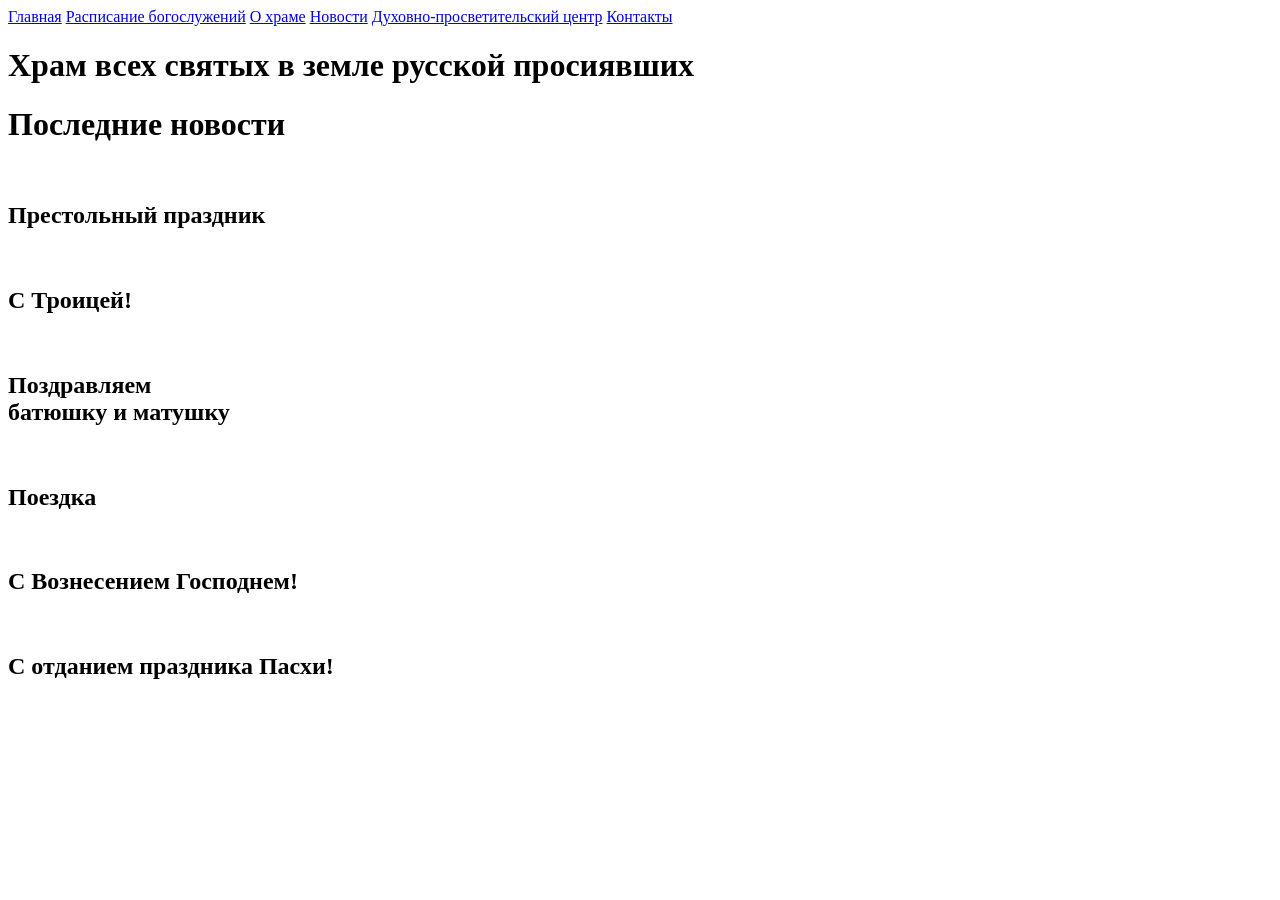
==== index.html @ 0bc71215 "Add files via upload" ====
<!DOCTYPE html>
<html lang="en">
  <head>
    <meta charset="UTF-8" />
    <meta name="viewport" content="width=device-width, initial-scale=1.0" />
    <title>Главная</title>
    <link rel="stylesheet" href="style/style.css">
    <link rel="stylesheet" title="theme" href="">
  </head>
  <body>
    <header>
      <div id="menu">
        <a href="index.html" class="menu_button">Главная</a>
        <a href="timetable.html" class="menu_button">Расписание богослужений</a>
        <a href="about.html" class="menu_button">О храме</a>
        <a href="news.html" class="menu_button">Новости</a>
        <!--<a href="notations.html" class="menu_button">Проповеди</a>-->
        <a href="aducation.html" class="menu_button">Духовно-просветительский центр</a>
        <a href="contacts.html" class="menu_button">Контакты</a>
        
      </div>
    </header>
    <main>
      <div id="main_img_container">
        <h1>Храм всех святых в земле русской просиявших</h1>
      </div>
      <h1 id="txt_news_main">Последние новости</h1>
      <div class="news">
        <a onclick='event.preventDefault();' class="news_card" id="0"><img src="style/img/news/1.jpg" alt="" /><h2>Престольный праздник</h2></a>
        <a onclick='event.preventDefault();' class="news_card" id="1"><img src="style/img/news/2.1.jpg" alt="" /><h2>С Троицей!</h2></a>
        <a onclick='event.preventDefault();' class="news_card" id="2"><img src="style/img/news/3.jpg" alt="" /><h2>Поздравляем<br> батюшку и матушку</h2></a>
        <a onclick='event.preventDefault();' class="news_card" id="3"><img src="style/img/news/4.jpg" alt="" /><h2>Поездка</h2></a>
        <a onclick='event.preventDefault();' class="news_card" id="4"><img src="style/img/news/5.jpg" alt="" /><h2>С Вознесением Господнем!</h2></a>
        <a onclick='event.preventDefault();' class="news_card" id="5"><img src="style/img/news/6.jpg" alt="" /><h2>С отданием праздника Пасхи!</h2></a>
      </div>
      
      <div class="article_content_hidden" id="article_window">
        
        <img src="style/img/1.jpg" alt="" class="article_img">
        <a onclick='event.preventDefault();' class="close_button"><img src="style/img/Union (1).png" alt=""></a>
        
        
      </div>
    </main>
    <footer>
    </footer>
  <script src="plan_A/script.js"></script>
  </body>
</html>
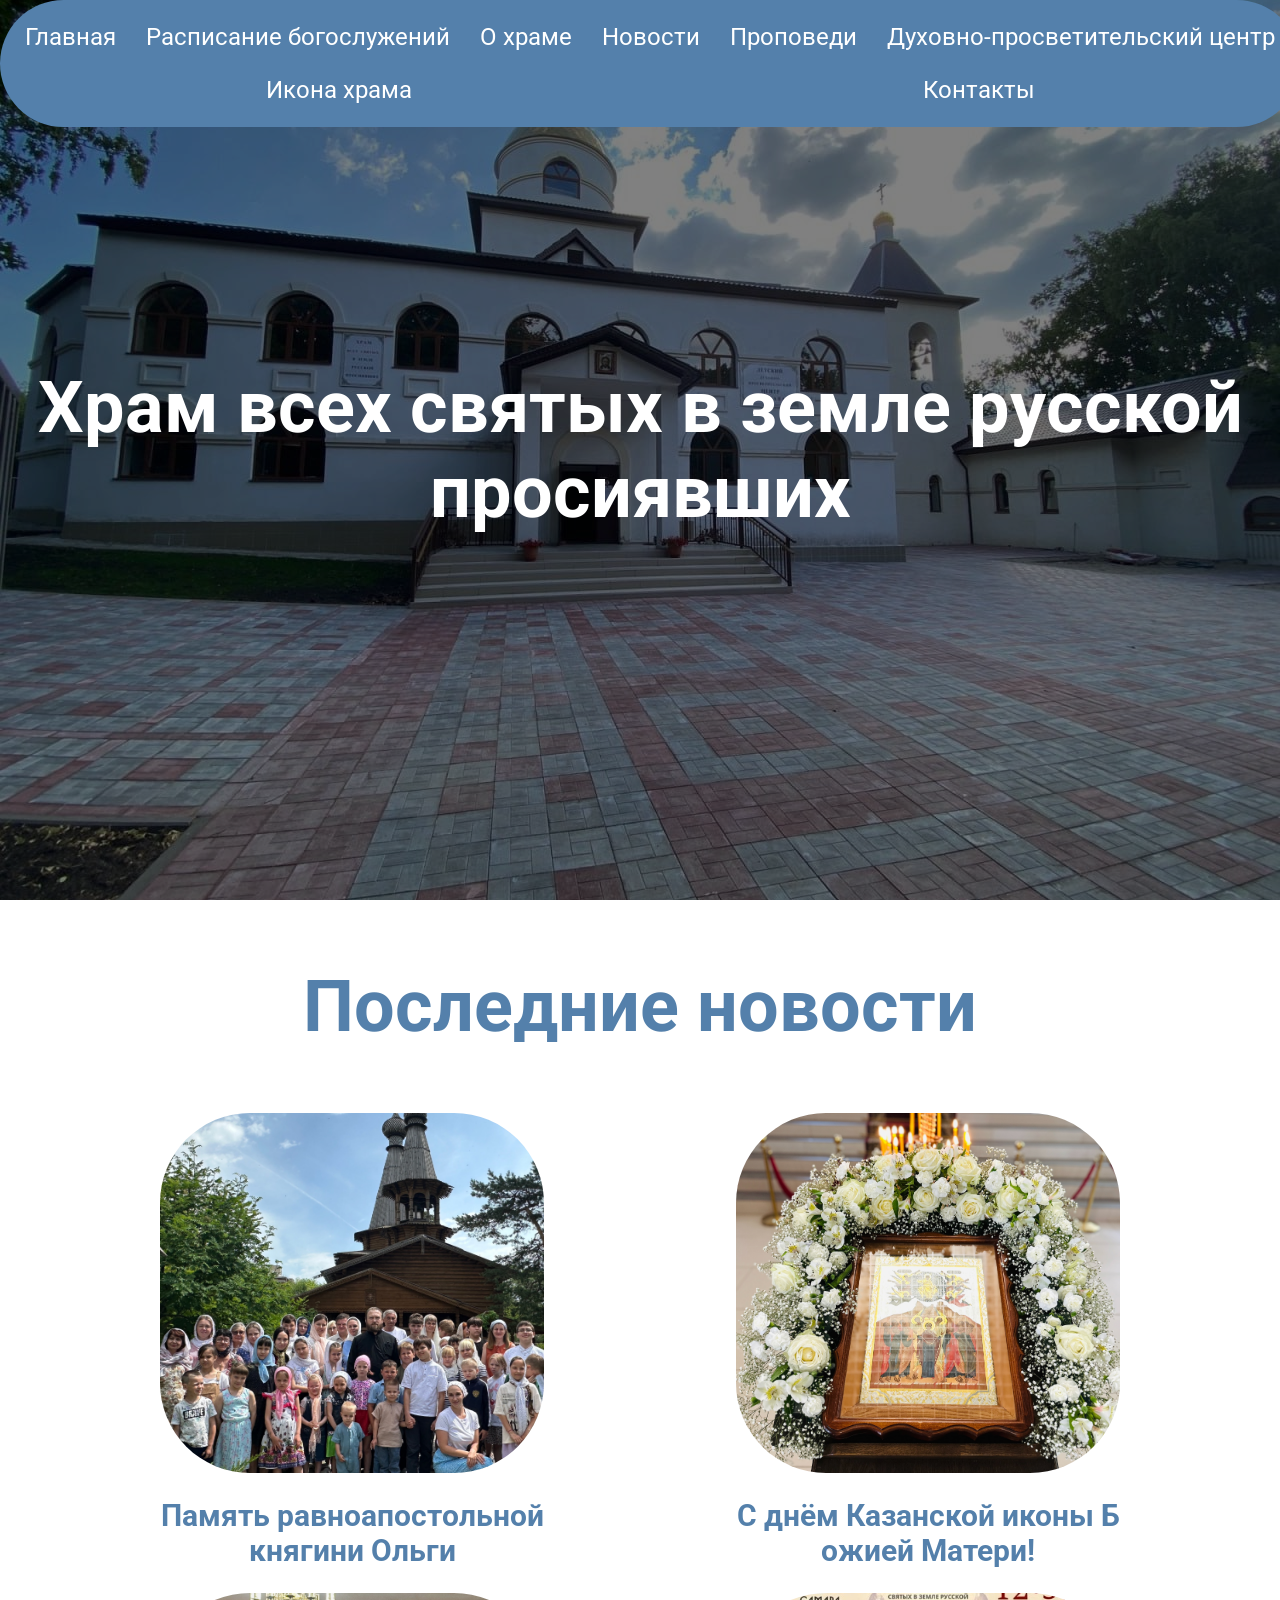
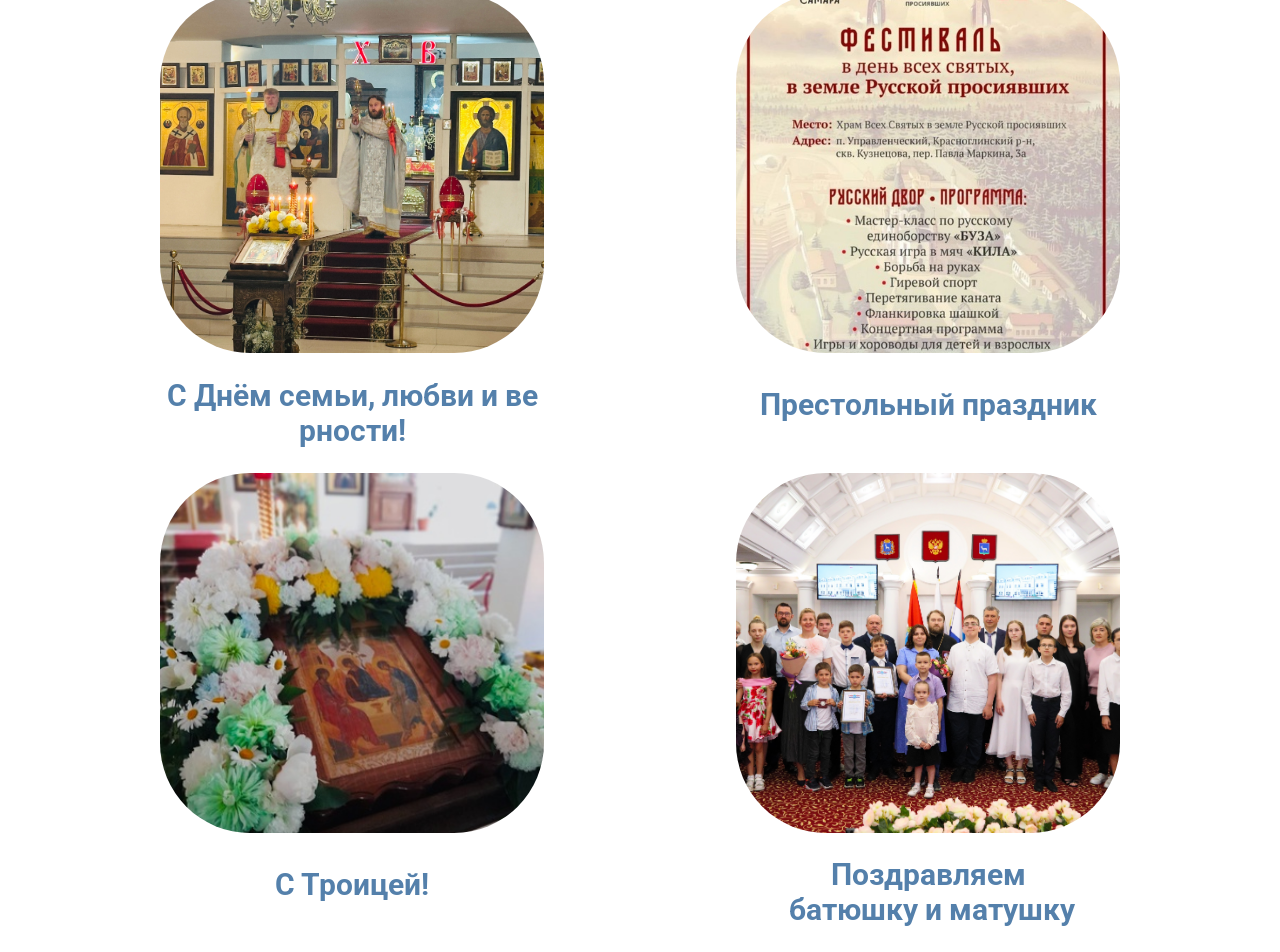
==== commit 6c65e0d8: "Update index.html" ====
--- a/index.html
+++ b/index.html
@@ -14,8 +14,9 @@
         <a href="timetable.html" class="menu_button">Расписание богослужений</a>
         <a href="about.html" class="menu_button">О храме</a>
         <a href="news.html" class="menu_button">Новости</a>
-        <!--<a href="notations.html" class="menu_button">Проповеди</a>-->
+        <a href="notations.html" class="menu_button">Проповеди</a>
         <a href="aducation.html" class="menu_button">Духовно-просветительский центр</a>
+        <a href="picture.html" class="menu_button">Икона храма</a>
         <a href="contacts.html" class="menu_button">Контакты</a>
         
       </div>
@@ -23,15 +24,19 @@
     <main>
       <div id="main_img_container">
         <h1>Храм всех святых в земле русской просиявших</h1>
+        
       </div>
       <h1 id="txt_news_main">Последние новости</h1>
       <div class="news">
+        
+        
+        
+        <a onclick='event.preventDefault();' class="news_card" id="3"><img src="style/img/news/4.jpg" alt="" /><h2>Память равноапостольной княгини Ольги</h2></a>
+        <a onclick='event.preventDefault();' class="news_card" id="4"><img src="style/img/news/5.jpg" alt="" /><h2>С днём Казанской иконы Божией Матери!</h2></a>
+        <a onclick='event.preventDefault();' class="news_card" id="5"><img src="style/img/news/6.jpg" alt="" /><h2>С Днём семьи, любви и верности!</h2></a>
         <a onclick='event.preventDefault();' class="news_card" id="0"><img src="style/img/news/1.jpg" alt="" /><h2>Престольный праздник</h2></a>
         <a onclick='event.preventDefault();' class="news_card" id="1"><img src="style/img/news/2.1.jpg" alt="" /><h2>С Троицей!</h2></a>
         <a onclick='event.preventDefault();' class="news_card" id="2"><img src="style/img/news/3.jpg" alt="" /><h2>Поздравляем<br> батюшку и матушку</h2></a>
-        <a onclick='event.preventDefault();' class="news_card" id="3"><img src="style/img/news/4.jpg" alt="" /><h2>Поездка</h2></a>
-        <a onclick='event.preventDefault();' class="news_card" id="4"><img src="style/img/news/5.jpg" alt="" /><h2>С Вознесением Господнем!</h2></a>
-        <a onclick='event.preventDefault();' class="news_card" id="5"><img src="style/img/news/6.jpg" alt="" /><h2>С отданием праздника Пасхи!</h2></a>
       </div>
       
       <div class="article_content_hidden" id="article_window">
--- a/style/style.css
+++ b/style/style.css
@@ -0,0 +1,621 @@
+@import url("https://fonts.googleapis.com/css2?family=Balsamiq+Sans:ital,wght@0,400;0,700;1,400;1,700&family=Roboto:ital,wght@0,100;0,300;0,400;0,500;0,700;0,900;1,100;1,300;1,400;1,500;1,700;1,900&display=swap");
+:root {
+  --txtSize: 28px;
+  --h1Size: 72px;
+  --h2Size: 40px;
+  --A_size: 24px;
+}
+* {
+  transition: all 0.5s;
+}
+body {
+  margin: 0px;
+  padding: 0px;
+  background-color: white;
+ 
+}
+h1 {
+  font-size: var(--h1Size);
+  text-align: center;
+  font-family: Roboto;
+  color: #5480ab;
+}
+h2 {
+  font-size: var(--h2Size);
+  text-align: center;
+  font-family: Roboto;
+   color: #5480ab;
+}
+p,
+li {
+  font-size: var(--txtSize);
+  text-align: center;
+  font-family: Roboto;
+}
+a {
+  font-size: var(--A_size);
+  font-family: Roboto;
+}
+.theme {
+  border: 1px solid black;
+  display: inline;
+  padding: 5px;
+  margin: 5px;
+}
+#menu {
+  padding: 10px;
+  display: flex;
+  justify-content: space-around;
+  flex-wrap: wrap;
+  background-color: #5480ab;
+  color: white;
+  border-radius: 90px;
+  position: fixed;
+  top: 0px;
+  align-items: center;
+  width: 100vi;
+}
+#menu > a {
+  text-decoration: none;
+  color: white;
+  margin: 1%;
+  padding: 0%;
+}
+#txt_news_main {
+  margin: 5% 0;
+}
+.news_card > img {
+  width: 30vi;
+  height: 70vh;
+  object-fit: cover;
+  border-radius: 90px;
+  grid-area: "img";
+}
+.news_card_2>img{
+  width: 30vi;
+  height: 70vh;
+  object-fit: cover;
+  border-radius: 90px;
+  grid-area: "img";
+}
+.news_card> h2 {
+  text-decoration: none;
+  display: inline;
+  word-break: break-all;
+  white-space: pre-wrap;
+  grid-area: "h2";
+}
+.news_card_2>h2{
+  text-decoration: none;
+  display: inline;
+  word-break: break-all;
+  white-space: pre-wrap;
+  grid-area: "h2";
+}
+.news {
+  display: flex;
+  justify-content: space-around;
+  flex-wrap: wrap;
+  padding: 0% 5%;
+}
+.news_card,.news_card_2 {
+  display: grid;
+  grid-template-columns: 1fr;
+  grid-template-rows: 1fr 0.3fr;
+  grid-template-areas:
+    "img"
+    "h2";
+  text-align: center;
+  margin: 0 5%;
+  width: 30vi;
+}
+a{
+  text-decoration: none;
+}
+#maps{
+  position:relative;
+  top: 10vh;
+  width:1000px;
+  height:800px;
+}
+#maps_div{
+  display: flex;
+  position:relative;
+  overflow:hidden;
+  justify-content: center;
+  margin: 10% 0;
+  width: 100vw;
+}
+#main_img_container{
+  display: flex;
+  justify-content: center;
+  align-items: center;
+  width: 100vi;
+  height: 100vh;
+}
+#main_img_container>h1{
+  color: white;
+}
+#main_img_container::before {
+  content: "";
+  width: 100vw;
+  height: 100vh;
+  background-image: url('img/2.jpg');
+  background-size: cover;
+  position: absolute;
+  top: 0;
+  left: 0;
+  background-position: center;
+  filter: brightness(.5);
+  z-index: -1;
+}
+.main_txt{
+    margin-top: 10%;
+}
+.article_content{
+  display: grid;
+  grid-template-columns: auto;
+  grid-template-rows: auto auto;
+  grid-template-areas: "img"
+                      "txt";
+  position: fixed;
+  padding-bottom: 10%;
+  top: 5%;
+  bottom: 5%;
+  left: 5%;
+  right: 5%;
+  background-color:aliceblue;
+  border:2px solid black;
+  border-radius: 90px;
+  overflow-y: auto;
+}
+#article_window_2{
+  grid-template-areas: "video";
+  grid-template-rows: auto;
+  bottom: 5%;
+}
+.article_content::-webkit-scrollbar{
+  opacity: 0;
+}
+.article_content_hidden{
+  display: none;
+  grid-template-columns: 1fr;
+  grid-template-rows: 0fr 10fr;
+  grid-template-areas: "img"
+                      "txt";
+  position: fixed;
+  top: 5%;
+  bottom: 5%;
+  left: 5%;
+  right: 5%;
+  background-color:aliceblue;
+  border:2px solid black;
+  border-radius: 90px;
+}
+.article_img{
+  width: 50%;
+  height: auto;
+  object-fit: cover;
+  grid-area: "img";
+  margin: 5% 25% ;
+}
+.article_txt{
+  grid-area: "txt";
+  margin: 10%;
+  margin-top: 0;
+
+}
+.close_button{
+  width: 3vi;
+  height: 3vh;
+  object-fit: cover;
+  position: fixed;
+  left: 90%;
+  bottom: 87%;
+}
+.close_button>img:hover{
+  transform: scale(1.2);
+  transition: 0.5s;
+}
+.close_button>img{
+  width: 80%;
+  height: 80%;
+  object-fit: cover;
+}
+#timetable{
+  display: grid;
+  grid-template-columns: 1fr 1fr 1fr 1fr 1fr 1fr 1fr ;
+  grid-template-rows: 0.5fr 1fr 1fr ;
+  grid-template-areas:"txt_1" "txt_2" "txt_3" "txt_4" "txt_5" "txt_6" "txt_7"
+                      "txt_8" "txt_9" "txt_10" "txt_11" "txt_12" "txt_13" "txt_14"
+                      "txt_15" "txt_16" "txt_17" "txt_18" "txt_19" "txt_20" "txt_21"   ;
+  margin: 15% 15% 5% 15%;
+}
+#timetable_img{
+  width: 50%;
+  margin: 10% 25%;
+  border: 1px solid black;
+}
+.about_img{
+  width: 50%;
+  margin: 5% 25%;
+}
+
+.video{
+  width: 80%;
+  margin: 10%;
+  height: 80%;
+  grid-area: "video";
+}
+#vk_button_contacts>img{
+  width: 20vw;
+  height: auto;
+}
+#tg_button_contacts>img{
+  width: 20vw;
+  height: auto;
+}
+#rutube_button_contacts>img{
+  width: 20vw;
+  height: auto;
+}
+#contacts_div_contacts{
+  display: flex;
+  justify-content: center;
+  margin:10% 29%;
+}
+#all_news_h1{
+  margin-top: 10%;
+}
+.timetable_txt{
+  border: 2px solid black;
+  margin: 0;
+}
+#timetable_txt_1{
+  grid-area: "txt_1";
+}
+#timetable_txt_2{
+  grid-area: "txt_2";
+}
+#timetable_txt_3{
+  grid-area: "txt_3";
+}
+#timetable_txt_4{
+  grid-area: "txt_4";
+}
+#timetable_txt_5{
+  grid-area: "txt_5";
+}
+#timetable_txt_6{
+  grid-area: "txt_6";
+}
+#timetable_txt_7{
+  grid-area: "txt_7";
+}
+#timetable_txt_8{
+  grid-area: "txt_8";
+}
+#timetable_txt_9{
+  grid-area: "txt_9";
+}
+#timetable_txt_10{
+  grid-area: "txt_10";
+}
+#timetable_txt_11{
+  grid-area: "txt_11";
+}
+#timetable_txt_12{
+  grid-area: "txt_12";
+}
+#timetable_txt_13{
+  grid-area: "txt_13";
+}
+#timetable_txt_14{
+  grid-area: "txt_14";
+}
+#timetable_txt_15{
+  grid-area: "txt_15";
+}
+#timetable_txt_16{
+  grid-area: "txt_16";
+}
+#timetable_txt_17{
+  grid-area: "txt_17";
+}
+#timetable_txt_18{
+  grid-area: "txt_18";
+}
+#timetable_txt_19{
+  grid-area: "txt_19";
+}
+#timetable_txt_20{
+  grid-area: "txt_20";
+}
+#timetable_txt_21{
+  grid-area: "txt_21";
+}
+.about_main_txt{
+  margin: 0 15%;
+}
+@media(max-width:1450px){
+  :root{
+    --h2Size:30px;
+  }
+  .news_card > img {
+    height: 40vh;
+  }
+  .news_card_2 > img {
+    height: 40vh;
+  }
+}
+
+@media(max-width:1050px){
+  :root{
+    --h2Size:24px;
+  }
+  .news_card > img {
+    height: 30vh;
+    border-radius: 50px;
+  }
+  .news_card_2 > img {
+    height: 30vh;
+    border-radius: 50px;
+  }
+  #timetable_img{
+    margin: 15% 10%;
+    width: 80%;
+  }
+  .main_txt{
+    margin-top: 20%;
+  }
+  #all_news_h1{
+    margin-top: 20%;
+  }
+  #contacts_div_contacts{
+  margin:20% 19%;
+}
+  #vk_button_contacts>img{
+  width: 30vw;
+  height: auto;
+}
+#tg_button_contacts>img{
+  width: 30vw;
+  height: auto;
+}
+#rutube_button_contacts>img{
+  width: 30vw;
+  height: auto;
+}
+  
+  #maps{
+  position:relative;
+  top: 10vh;
+  width:700px;
+  height:600px;
+}
+.close_button{
+  bottom: 90%;
+}
+#article_window_2{
+  height: 50%;
+}
+}
+@media(max-width:850px){
+  :root {
+    --txtSize: 28px;
+    --h1Size: 52px;
+    --h2Size: 32px;
+    --A_size: 16px;
+  }
+  #main_img_container::before{
+    height: 60vh;
+  }
+  #main_img_container{
+    height: 60vh;
+  }
+  #timetable{
+    margin: 30% 0% 0% 0%;
+  }
+  .news_card > img {
+    height: 32vh;
+    border-radius: 30px;
+
+  }
+  
+
+}
+@media(max-width:1200px){
+  #timetable{
+    margin: 30% 0% 0% 0%;
+  }
+  .timetable_txt{
+    font-size: 15px;
+  }
+}
+@media(max-width:500px){
+  :root {
+    --txtSize: 20px;
+    --h1Size: 48px;
+    --h2Size: 30px;
+    --A_size: 8px;
+  }
+  #menu>a{
+    margin: 5px;
+  }
+  #main_img_container::before{
+    height: 50%;
+  }
+  #main_img_container>h1{
+    margin-top: 20%;
+  }
+  #main_img_container{
+    height: 50%;
+    margin-bottom: 50%;
+  }
+  #txt_news_main{
+    margin-top: 20%;
+  }
+  .news_card>img{
+    max-width: 80vi;
+    max-height: 80vh;
+  }
+  .news_card_2>img{
+    max-width: 80vi;
+    max-height: 80vh;
+  }
+  #timetable{
+    margin: 30% 0% 0% 0%;
+  }
+  .timetable_txt{
+    font-size: 10px;
+  }
+  #maps{
+    width: 100vw;
+  }
+  #maps_div{
+    left: 0;
+  }
+  #article_window_2{
+  height: 40%;
+}
+}
+@media(max-width:450px){
+  :root {
+    --txtSize: 16px;
+    --h1Size: 24px;
+    --h2Size: 20px;
+    --A_size: 15px;
+  }
+  #main_img_container{
+    height: 50vh;
+  }
+  #menu{
+    padding: 0;
+  }
+  #main_img_container::before{
+    height: 60vh;
+  }
+  .news_card>img{
+    width: 80vi;
+    height: 50vh;
+    border-radius: 30px;
+  }
+  .news_card{
+    width: 80vi;
+
+  }
+  .news_card_2>img{
+    width: 80vi;
+    height: 50vh;
+    border-radius: 30px;
+  }
+  .news_card_2{
+    width: 80vi;
+
+  }
+  #timetable{
+    margin: 30% 0% 0% 0%;
+  }
+  #menu{
+    border-radius: 0;
+  }
+  #timetable_img{
+    margin: 25% 10%;
+    width: 80%;
+  }
+  .main_txt{
+    margin-top: 30%;
+  }
+  #all_news_h1{
+    margin-top: 30%;
+  }
+  #contacts_div_contacts{
+  margin:30% 19%;
+}
+  #vk_button_contacts>img{
+  width: 30vw;
+  height: auto;
+}
+#tg_button_contacts>img{
+  width: 30vw;
+  height: auto;
+}
+#rutube_button_contacts>img{
+  width: 30vw;
+  height: auto;
+}
+.close_button{
+  width: 5vi;
+  height: 3vh;
+  bottom: 90%;
+  left: 85%;
+}
+.article_img{
+  width: 75%;
+  margin: 12%;
+}
+.article_content{
+  bottom: 5%;
+  border-radius: 30px;
+}
+#main_img_container{
+  margin-bottom: 20%;
+}
+
+/*
+causes many problems
+#main_img_container::before{
+  top: 20vh;
+}
+#main_img_container{
+  margin-bottom: 10vh;
+}
+  */
+}
+@media(max-width:321px){
+  .news_card>img{
+    width: 90vi;
+    height: 80vh;
+    border-radius: 30px;
+  }
+  .news_card{
+    width: 90vi;
+  }
+  .news_card_2>img{
+    width: 90vi;
+    height: 80vh;
+    border-radius: 30px;
+  }
+  .news_card_2{
+    width: 90vi;
+  }
+  #timetable_img{
+    margin: 40% 10%;
+    width: 80%;
+  }
+  .main_txt{
+    margin-top: 40%;
+  }
+  #all_news_h1{
+    margin-top: 40%;
+  }
+  #contacts_div_contacts{
+  margin:40% 9%;
+  margin-bottom: 0;
+}
+  #vk_button_contacts>img{
+  width: 40vw;
+  height: auto;
+}
+#tg_button_contacts>img{
+  width: 40vw;
+  height: auto;
+}
+#rutube_button_contacts>img{
+  width: 40vw;
+  height: auto;
+}
+#article_window_2{
+  height: 30%;
+}
+}
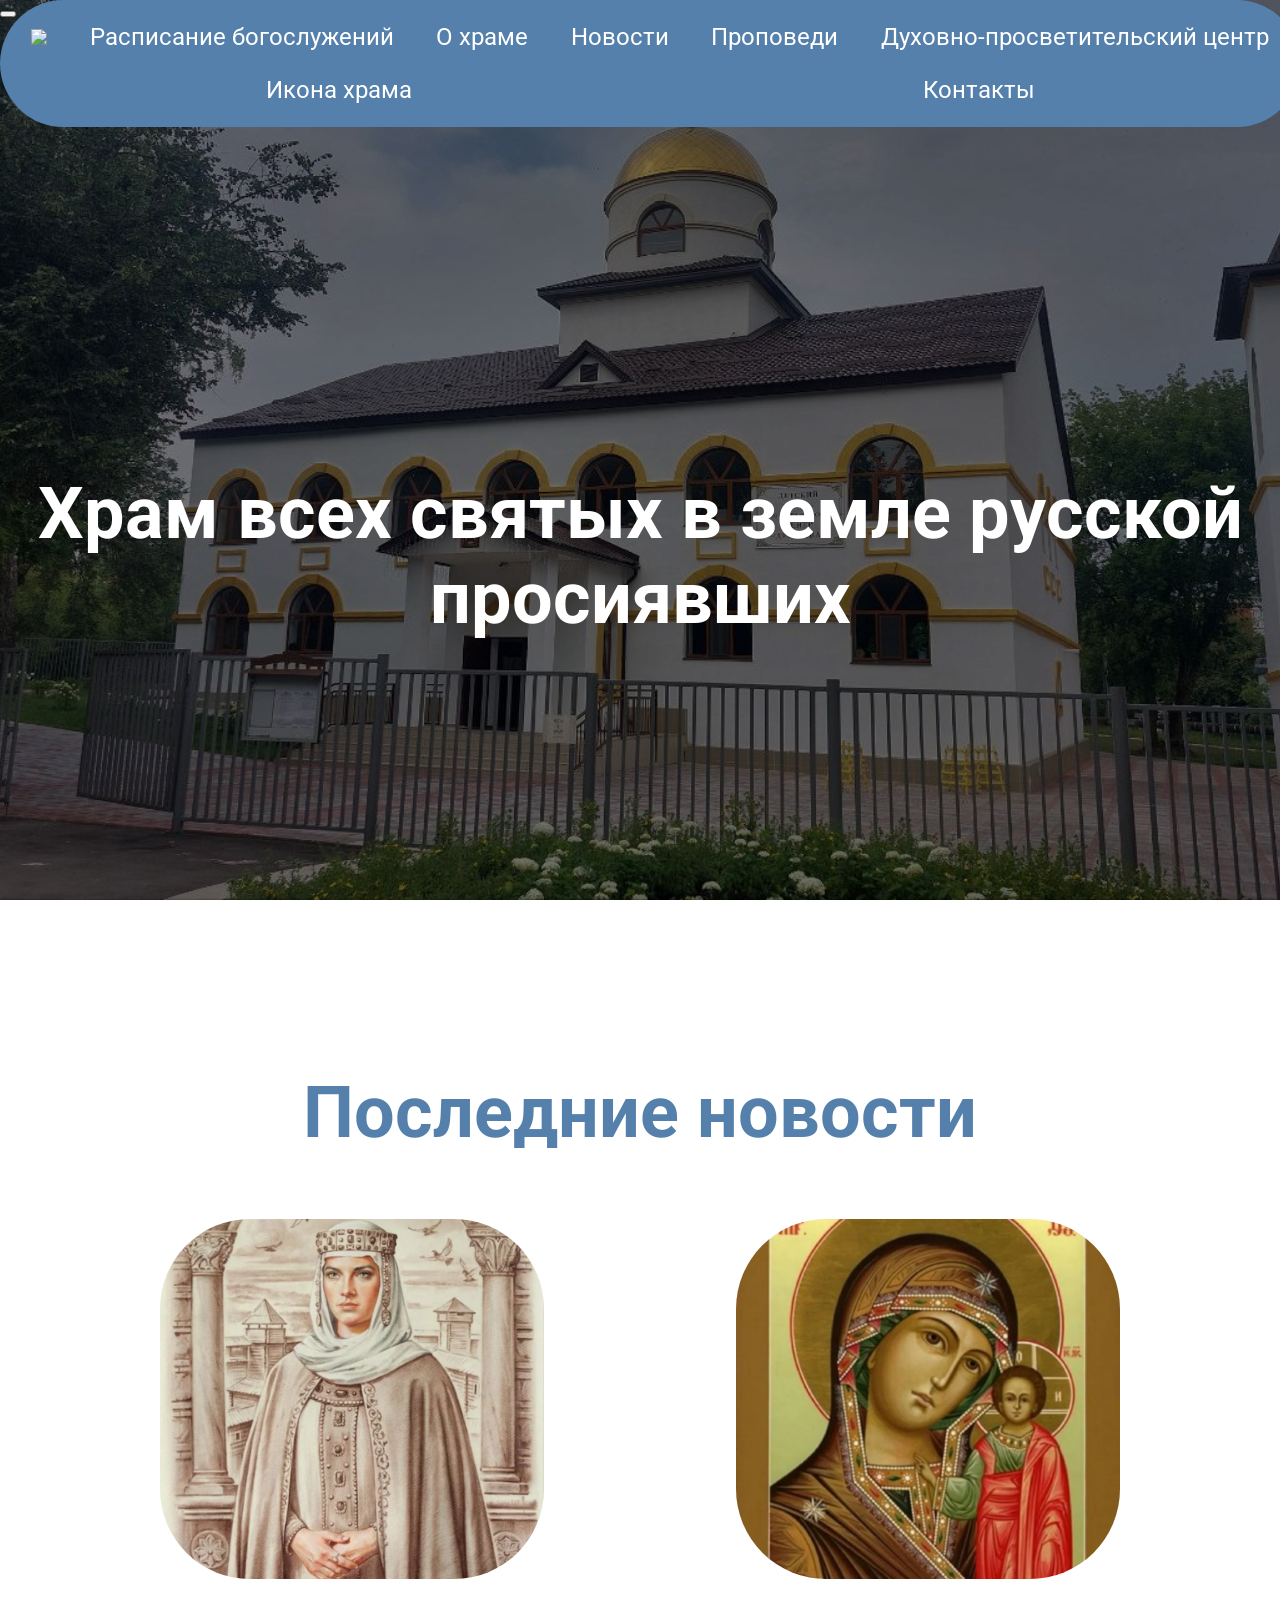
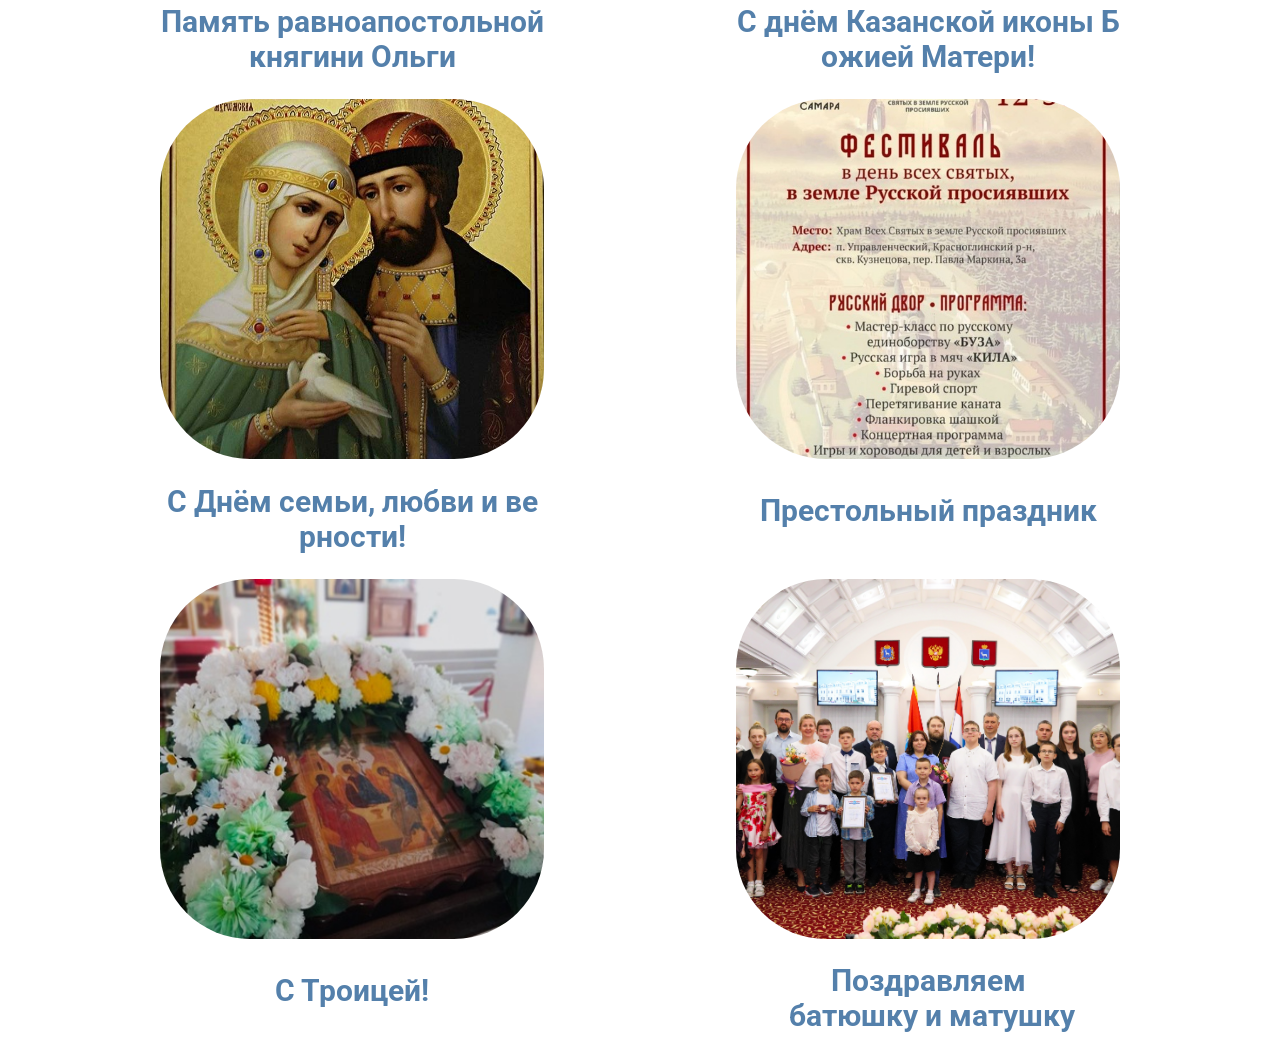
==== commit 732e5530: "Update index.html" ====
--- a/index.html
+++ b/index.html
@@ -10,7 +10,7 @@
   <body>
     <header>
       <div id="menu">
-        <a href="index.html" class="menu_button">Главная</a>
+        <a href="index.html" class="menu_button"><img src="style/img/11.jpg"></a>
         <a href="timetable.html" class="menu_button">Расписание богослужений</a>
         <a href="about.html" class="menu_button">О храме</a>
         <a href="news.html" class="menu_button">Новости</a>
@@ -20,6 +20,25 @@
         <a href="contacts.html" class="menu_button">Контакты</a>
         
       </div>
+        <button class="burger" id="burger" aria-label="Открыть меню">
+            <span></span>
+            <span></span>
+            <span></span>
+        </button>
+        <nav class="nav" id="nav">
+            <ul class="nav-list">
+              <a href="index.html" class="menu_button">Главная</a>
+                <a href="timetable.html" class="menu_button">Расписание богослужений</a>
+        <a href="about.html" class="menu_button">О храме</a>
+        <a href="news.html" class="menu_button">Новости</a>
+        <a href="notations.html" class="menu_button">Проповеди</a>
+        <a href="aducation.html" class="menu_button">Духовно-просветительский центр</a>
+        <a href="picture.html" class="menu_button">Икона храма</a>
+        <a href="contacts.html" class="menu_button">Контакты</a>
+            </ul>
+        </nav>
+
+        
     </header>
     <main>
       <div id="main_img_container">
--- a/style/style.css
+++ b/style/style.css
@@ -29,12 +29,15 @@
 p,
 li {
   font-size: var(--txtSize);
-  text-align: center;
+  text-align: justify;
   font-family: Roboto;
 }
 a {
   font-size: var(--A_size);
   font-family: Roboto;
+}
+.p_center{
+  text-align: center;
 }
 .theme {
   border: 1px solid black;
@@ -335,7 +338,7 @@
   grid-area: "txt_21";
 }
 .about_main_txt{
-  margin: 0 15%;
+  margin: 5% 20%;
 }
 @media(max-width:1450px){
   :root{
@@ -404,7 +407,7 @@
   :root {
     --txtSize: 28px;
     --h1Size: 52px;
-    --h2Size: 32px;
+    --h2Size: 28px;
     --A_size: 16px;
   }
   #main_img_container::before{
@@ -420,6 +423,9 @@
     height: 32vh;
     border-radius: 30px;
 
+  }
+  .article_content{
+    border-radius: 60px;
   }
   
 
@@ -479,6 +485,17 @@
   height: 40%;
 }
 }
+@media(max-width:600px){
+  :root{
+    --h1Size: 26px;
+    --h2Size: 22px;
+    --txtSize:20px;
+  }
+  .article_content{
+  bottom: 5%;
+  border-radius: 40px;
+}
+}
 @media(max-width:450px){
   :root {
     --txtSize: 16px;
@@ -487,13 +504,15 @@
     --A_size: 15px;
   }
   #main_img_container{
-    height: 50vh;
+    height: 55vh;
+    margin-top: 15%;
   }
   #menu{
     padding: 0;
   }
   #main_img_container::before{
     height: 60vh;
+    margin-top: 18%;
   }
   .news_card>img{
     width: 80vi;
@@ -572,7 +591,7 @@
 }
   */
 }
-@media(max-width:321px){
+@media(max-width:351px){
   .news_card>img{
     width: 90vi;
     height: 80vh;
@@ -618,4 +637,5 @@
 #article_window_2{
   height: 30%;
 }
-}
+
+}
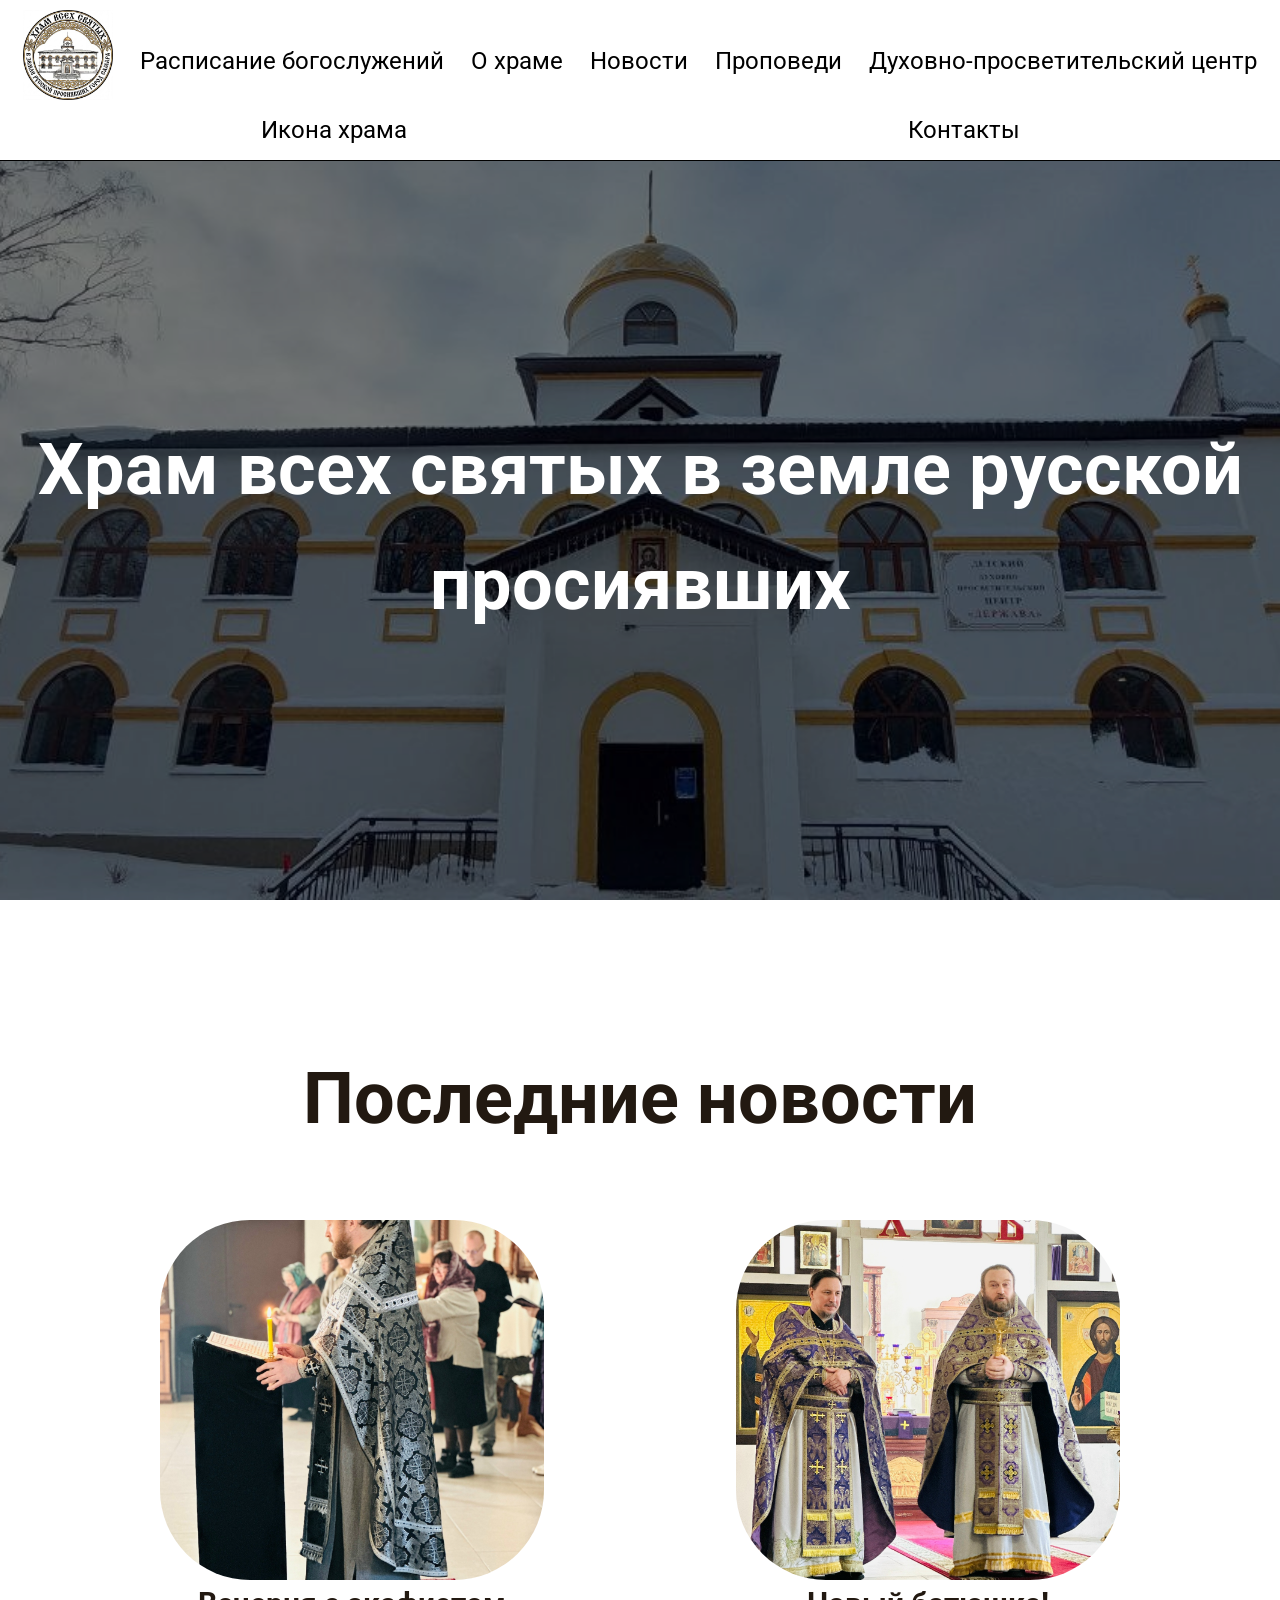
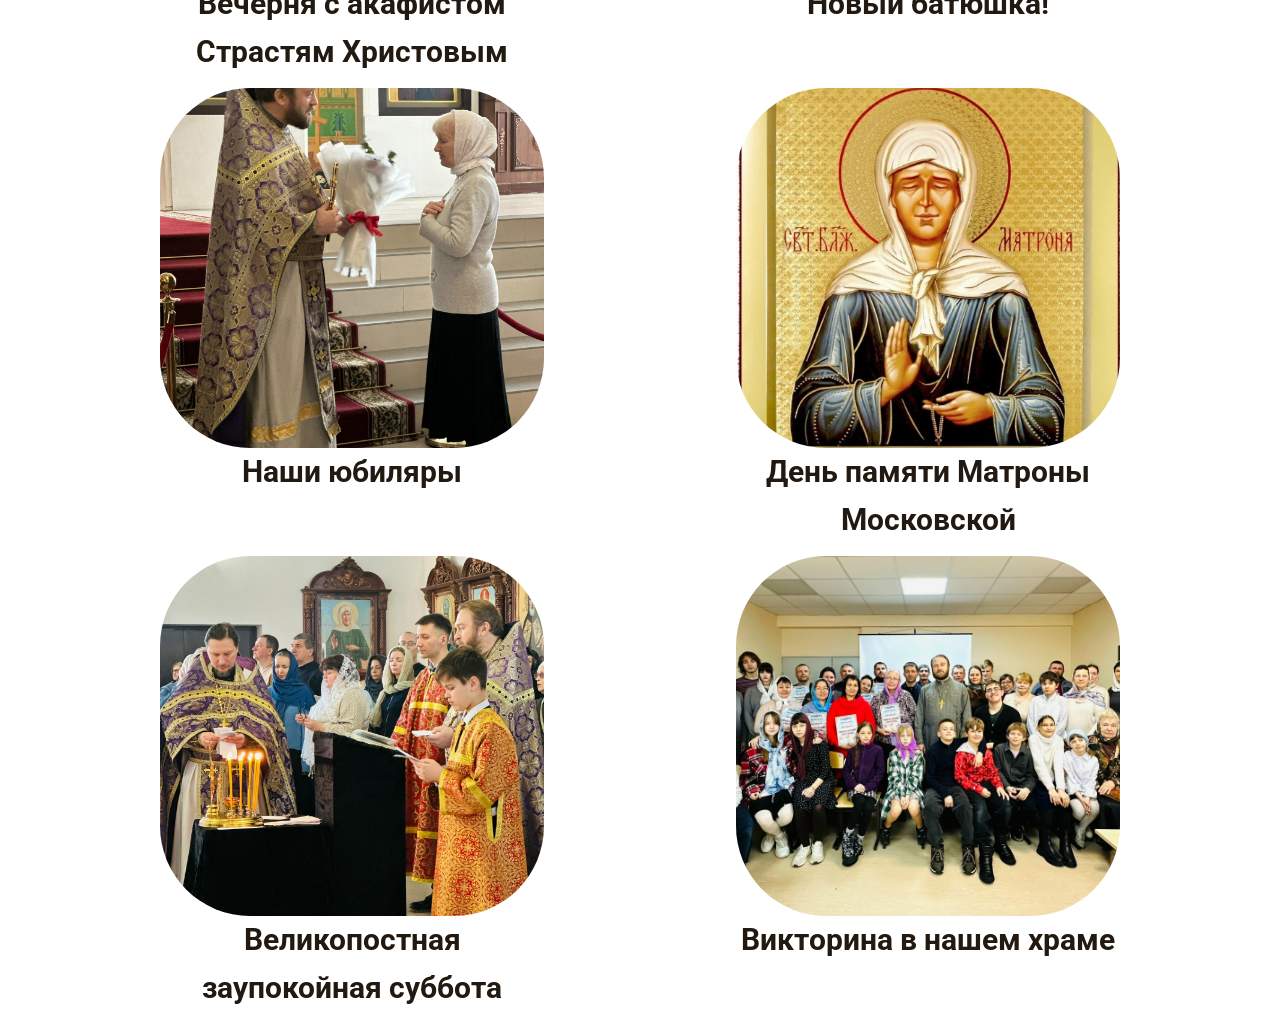
==== commit fe7fa411: "Update index.html" ====
--- a/index.html
+++ b/index.html
@@ -50,12 +50,12 @@
         
         
         
-        <a onclick='event.preventDefault();' class="news_card" id="3"><img src="style/img/news/4.jpg" alt="" /><h2>Память равноапостольной княгини Ольги</h2></a>
-        <a onclick='event.preventDefault();' class="news_card" id="4"><img src="style/img/news/5.jpg" alt="" /><h2>С днём Казанской иконы Божией Матери!</h2></a>
-        <a onclick='event.preventDefault();' class="news_card" id="5"><img src="style/img/news/6.jpg" alt="" /><h2>С Днём семьи, любви и верности!</h2></a>
-        <a onclick='event.preventDefault();' class="news_card" id="0"><img src="style/img/news/1.jpg" alt="" /><h2>Престольный праздник</h2></a>
-        <a onclick='event.preventDefault();' class="news_card" id="1"><img src="style/img/news/2.1.jpg" alt="" /><h2>С Троицей!</h2></a>
-        <a onclick='event.preventDefault();' class="news_card" id="2"><img src="style/img/news/3.jpg" alt="" /><h2>Поздравляем<br> батюшку и матушку</h2></a>
+        <a onclick='event.preventDefault();' class="news_card" id="0"><img src="style/img/news/1.jpg" alt="" /><h2>Вечерня с акафистом Страстям Христовым</h2></a>
+        <a onclick='event.preventDefault();' class="news_card" id="1"><img src="style/img/news/2.jpg" alt="" /><h2>Новый батюшка!</h2></a>
+        <a onclick='event.preventDefault();' class="news_card" id="2"><img src="style/img/news/3.jpg" alt="" /><h2>Наши юбиляры</h2></a>
+        <a onclick='event.preventDefault();' class="news_card" id="3"><img src="style/img/news/4.jpg" alt="" /><h2>День памяти Матроны Московской</h2></a>
+        <a onclick='event.preventDefault();' class="news_card" id="4"><img src="style/img/news/5.jpg" alt="" /><h2>Великопостная заупокойная суббота</h2></a>
+        <a onclick='event.preventDefault();' class="news_card" id="5"><img src="style/img/news/6.jpg" alt="" /><h2>Викторина в нашем храме</h2></a>
       </div>
       
       <div class="article_content_hidden" id="article_window">
--- a/style/style.css
+++ b/style/style.css
@@ -18,23 +18,28 @@
   font-size: var(--h1Size);
   text-align: center;
   font-family: Roboto;
-  color: #5480ab;
+  color: #221911;
 }
 h2 {
   font-size: var(--h2Size);
   text-align: center;
   font-family: Roboto;
-   color: #5480ab;
+   color: #221911;
 }
 p,
 li {
   font-size: var(--txtSize);
   text-align: justify;
   font-family: Roboto;
+  color: #221911;
 }
 a {
   font-size: var(--A_size);
   font-family: Roboto;
+  color: #221911;
+}
+a:hover{
+  color: #b79674;
 }
 .p_center{
   text-align: center;
@@ -50,19 +55,29 @@
   display: flex;
   justify-content: space-around;
   flex-wrap: wrap;
-  background-color: #5480ab;
+  background-color: #ffffff;
   color: white;
-  border-radius: 90px;
+  /*border-radius: 90px;*/
   position: fixed;
   top: 0px;
   align-items: center;
   width: 100vi;
+  border-bottom: #000000 solid 1px;
 }
 #menu > a {
   text-decoration: none;
-  color: white;
-  margin: 1%;
+  color: rgb(0, 0, 0);
+  margin: 0 1% ;
   padding: 0%;
+  
+  max-height: 10%;
+}
+#menu>a>img{
+  max-width: 10vw;
+  max-height: 10vh;
+}
+#menu>a:hover{
+  color: #b79674;
 }
 #txt_news_main {
   margin: 5% 0;
@@ -84,14 +99,14 @@
 .news_card> h2 {
   text-decoration: none;
   display: inline;
-  word-break: break-all;
+  word-break: normal;
   white-space: pre-wrap;
   grid-area: "h2";
 }
 .news_card_2>h2{
   text-decoration: none;
   display: inline;
-  word-break: break-all;
+  word-break: normal;
   white-space: pre-wrap;
   grid-area: "h2";
 }
@@ -143,7 +158,7 @@
   content: "";
   width: 100vw;
   height: 100vh;
-  background-image: url('img/2.jpg');
+  background-image: url('img/10.jpg');
   background-size: cover;
   position: absolute;
   top: 0;
@@ -156,6 +171,7 @@
     margin-top: 10%;
 }
 .article_content{
+  opacity: 100%;
   display: grid;
   grid-template-columns: auto;
   grid-template-rows: auto auto;
@@ -167,10 +183,44 @@
   bottom: 5%;
   left: 5%;
   right: 5%;
-  background-color:aliceblue;
+  background-color:rgb(253, 253, 253);
   border:2px solid black;
   border-radius: 90px;
   overflow-y: auto;
+  animation: window_show 1s ease 0s 1 normal ;
+}
+@keyframes window_show{
+  0%{
+    top: 50%;
+    bottom: 50%;
+    left: 50%;
+    right: 50%;
+  }
+  100%{
+    top: 5%;
+    bottom: 5%;
+    left: 5%;
+    right: 5%;
+  }
+}
+@keyframes window_hide{
+  0%{
+    display: grid;
+    top: 5%;
+    bottom: 5%;
+    left: 5%;
+    right: 5%;
+  }
+  99%{
+    top: 50%;
+    bottom: 50%;
+    left: 50%;
+    right: 50%;
+  }
+  100%{
+    opacity: 0;
+    display: none;
+  }
 }
 #article_window_2{
   grid-template-areas: "video";
@@ -181,6 +231,7 @@
   opacity: 0;
 }
 .article_content_hidden{
+
   display: none;
   grid-template-columns: 1fr;
   grid-template-rows: 0fr 10fr;
@@ -194,6 +245,7 @@
   background-color:aliceblue;
   border:2px solid black;
   border-radius: 90px;
+  animation: window_hide 1s ease 0s 1 normal forwards ;
 }
 .article_img{
   width: 50%;
@@ -486,6 +538,9 @@
 }
 }
 @media(max-width:600px){
+  .burger{
+    display: inline;
+  }
   :root{
     --h1Size: 26px;
     --h2Size: 22px;
@@ -498,10 +553,10 @@
 }
 @media(max-width:450px){
   :root {
-    --txtSize: 16px;
-    --h1Size: 24px;
-    --h2Size: 20px;
-    --A_size: 15px;
+    --txtSize: 14px;
+    --h1Size: 20px;
+    --h2Size: 16px;
+    --A_size: 14px;
   }
   #main_img_container{
     height: 55vh;
@@ -516,7 +571,7 @@
   }
   .news_card>img{
     width: 80vi;
-    height: 50vh;
+    height: 40vh;
     border-radius: 30px;
   }
   .news_card{
@@ -525,7 +580,7 @@
   }
   .news_card_2>img{
     width: 80vi;
-    height: 50vh;
+    height: 40vh;
     border-radius: 30px;
   }
   .news_card_2{
@@ -639,3 +694,139 @@
 }
 
 }
+
+
+/*burger-menu*/
+/* Базовые сбросы и стили */
+* {
+    margin: 0;
+    padding: 0;
+    box-sizing: border-box;
+}
+
+body {
+    font-family: Arial, sans-serif;
+    line-height: 1.6;
+}
+
+/* Шапка */
+.header {
+    display: flex;
+    justify-content: space-between;
+    align-items: center;
+    padding: 1rem 2rem;
+    background-color: #333;
+    color: #fff;
+}
+
+.logo {
+    font-size: 1.5rem;
+    font-weight: bold;
+}
+
+/* Навигация (десктопная версия) */
+.nav-list {
+    display: flex;
+    list-style: none;
+    gap: 1.5rem;
+}
+
+.nav-list a {
+    color: #fff;
+    text-decoration: none;
+    transition: color 0.3s;
+}
+
+.nav-list a:hover {
+    color: #ffaa00;
+}
+
+/* Бургер-иконка (скрыта на больших экранах) */
+.burger {
+    display: none;
+    flex-direction: column;
+    justify-content: space-between;
+    width: 30px;
+    height: 21px;
+    background: transparent;
+    border: none;
+    cursor: pointer;
+    padding: 0;
+    z-index: 10;
+}
+
+.burger span {
+    width: 100%;
+    height: 3px;
+    background-color: #fff;
+    transition: all 0.3s ease;
+}
+
+/* Анимация бургера при открытии (опционально) */
+.burger.open span:nth-child(1) {
+    transform: translateY(9px) rotate(45deg);
+    background-color: #fff;
+    transition: background-color 0,3 ease;
+}
+
+.burger.open span:nth-child(2) {
+    opacity: 0;
+    background-color: #fff;
+    transition: background-color 0,3 ease;
+}
+
+
+.burger.open span:nth-child(3) {
+    transform: translateY(-9px) rotate(-45deg);
+    background-color: #fff;
+    transition: background-color 0,3 ease;
+}
+
+/* Медиа-запрос для экранов меньше 450px */
+@media (max-width: 450px) {
+    .burger {
+      margin: 10px;
+        display: flex; /* Показываем бургер */
+        z-index: 10;
+    }
+    .burger>span{
+      background-color: #000000;
+      z-index: 10;
+    }
+    #menu{
+      display:none;
+    }
+    .header{
+      padding:0;
+    }
+    .nav {
+        position: absolute;
+        top: 0px; /* Высота шапки */
+        left: 0;
+        width: 100%;
+        background-color: #444;
+        padding: 1rem 0;
+        transform: translateY(-100%);
+        opacity: 0;
+        visibility: hidden;
+        transition: transform 0.3s ease, opacity 0.3s ease, visibility 0.3s;
+        z-index: 5;
+    }
+    
+    .nav.open {
+        transform: translateY(0);
+        opacity: 1;
+        visibility: visible;
+    }
+   
+    .nav-list {
+        flex-direction: column;
+        align-items: center;
+        gap: 1rem;
+    }
+
+    .nav-list a {
+        display: block;
+        padding: 0.5rem 0;
+    }
+}
